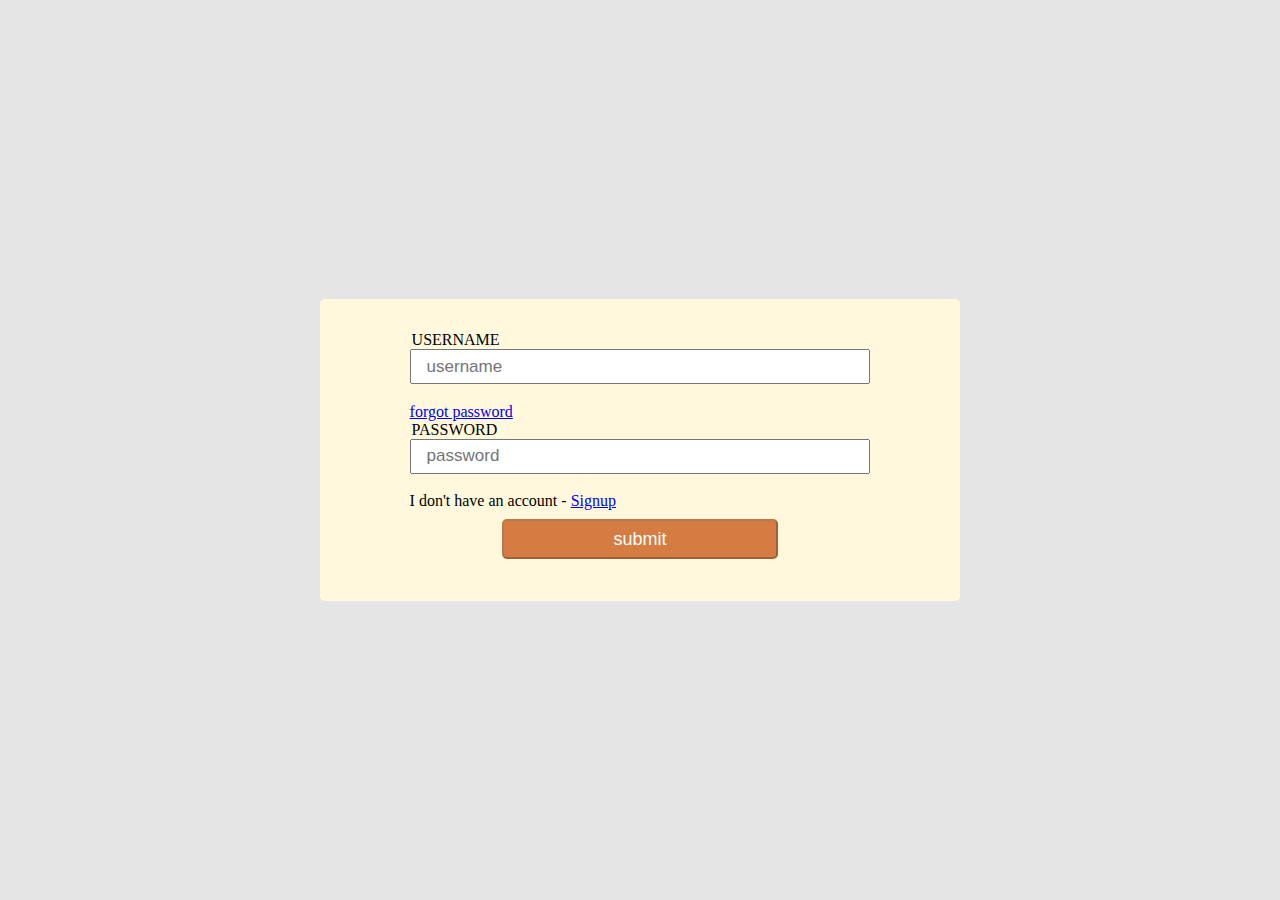
==== index.html @ df5c3990 "boom" ====
<!DOCTYPE html>
<html lang="en">
<head>
    <meta charset="UTF-8">
    <meta name="viewport" content="width=device-width, initial-scale=1.0">
    <link rel="stylesheet" href="style/style.css">
    <title>emmo | login page</title>
</head>
<body>
    <main>
        <form>
            <div class="input-char">
                <div>
                    <legend for="username">USERNAME</legend>
                    <input type="text" id="username" placeholder="username" required>
                </div>
                <div>
                    <a href="pages/forgot.html">forgot password</a>
                    <legend for="password">PASSWORD</legend>
                    <input type="password" id="password" placeholder="password" required>
                </div>
            </div>
            <div class="to-other">
                <span>I don't have an account - <a href="pages/sign-up.html"> Signup</a></span>
            </div>
            <input type="submit" value="submit" disabled>
        </form>
    </main>
    <script src="js/login.js"></script>
</body>
</html>
---- style/style.css ----
html, body {
    width: 100%;
    height: 100vh;
    margin: 0;
    padding: 0;
    background: #E5E5E5;
}
* {
    box-sizing: border-box;
}
body {
    display: flex;
    flex-direction: row;
    justify-content: center;
    align-items: center;
}
main {
    width: 50%;
    border-radius: 5px;
    background: #fff8dc;
    padding: 2.5% 7%;
}
main > form {
    width: 100%;
    padding: 0;
}
main > form > div.input-char > div.name {
    display : flex;
    flex-direction: row;
    justify-content: space-between;
    flex-wrap: nowrap;
    margin-bottom: 2%;
}
main > form > div.input-char > div.name input {
    width: 100%;
}
input[type="text"], input[type="email"], input[type="password"], input[type="number"] {
    width: 100%;
    height: 35px;
    padding-left: 15px;
    font-size: 17px;
    margin-bottom: 4%;
}
input[type="submit"] {
    width: 60%;
    height: 40px;
    text-align: center;
    margin: 2% 20%;
    background: #d47c41;
    color: #FFFFFF;
    font-size: 18px;
    border-radius: 5px;
    cursor: pointer;
}
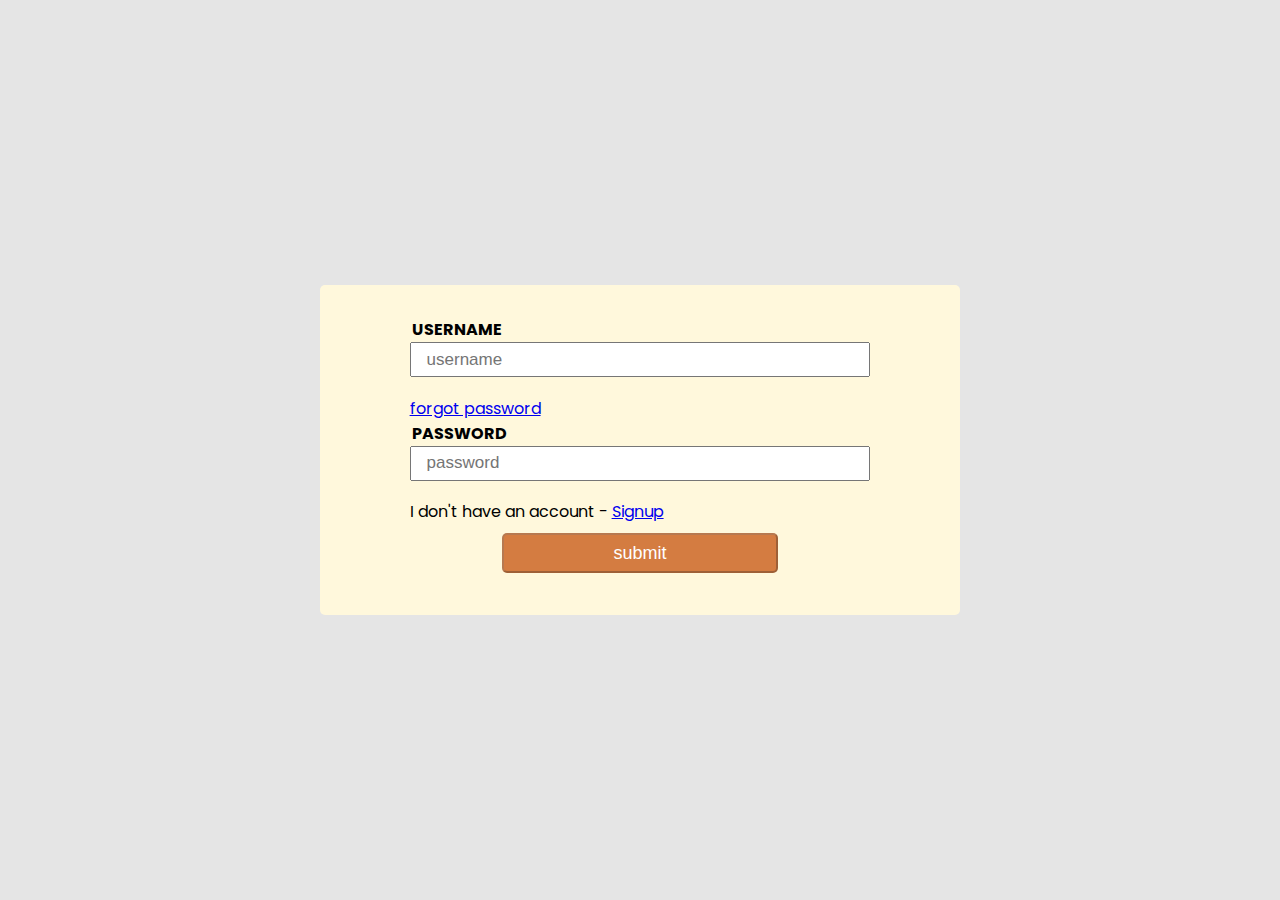
==== commit d790a2c6: "2" ====
--- a/index.html
+++ b/index.html
@@ -8,6 +8,7 @@
 </head>
 <body>
     <main>
+      <div class="loader"></div>
         <form>
             <div class="input-char">
                 <div>
@@ -23,9 +24,9 @@
             <div class="to-other">
                 <span>I don't have an account - <a href="pages/sign-up.html"> Signup</a></span>
             </div>
-            <input type="submit" value="submit" disabled>
+            <input type="submit" id="submit" value="submit">
         </form>
     </main>
     <script src="js/login.js"></script>
 </body>
-</html>+</html>
--- a/style/style.css
+++ b/style/style.css
@@ -1,3 +1,4 @@
+@import url('https://fonts.googleapis.com/css2?family=Poppins:wght@300&display=swap');
 html, body {
     width: 100%;
     height: 100vh;
@@ -13,12 +14,31 @@
     flex-direction: row;
     justify-content: center;
     align-items: center;
+    font-family: 'Poppins', 'Franklin Gothic Medium', 'Arial Narrow', Arial, sans-serif;
 }
 main {
     width: 50%;
     border-radius: 5px;
     background: #fff8dc;
     padding: 2.5% 7%;
+    position: relative;
+    display: flex;
+    flex-direction: column;
+    justify-content: center;
+    align-items: center;
+}
+@media (max-width: 500px) {
+  main {
+      width: 90%;
+  }
+}
+@media (min-width: 501px) and (max-width: 799px) {
+  main {
+      width: 70%;
+  }
+}
+h1 {
+    margin-top: 0;
 }
 main > form {
     width: 100%;
@@ -31,8 +51,11 @@
     flex-wrap: nowrap;
     margin-bottom: 2%;
 }
-main > form > div.input-char > div.name input {
-    width: 100%;
+legend {
+    font-weight: 700;
+}
+main > form > div.input-char > div.name > input {
+    width: 90%;
 }
 input[type="text"], input[type="email"], input[type="password"], input[type="number"] {
     width: 100%;
@@ -51,4 +74,28 @@
     font-size: 18px;
     border-radius: 5px;
     cursor: pointer;
-}+}
+
+.loader {
+    z-index: 1000;
+    display: none;
+    position: absolute;
+    border: 25px solid #928383;
+    border-radius: 50%;
+    border-top: 25px solid #a75c31;
+    width: 150px;
+    height: 150px;
+    -webkit-animation: spin 1s linear infinite; /* Safari */
+    animation: spin 1s linear infinite;
+}
+
+/* Safari */
+@-webkit-keyframes spin {
+    0% { -webkit-transform: rotate(0deg); }
+    100% { -webkit-transform: rotate(360deg); }
+}
+
+@keyframes spin {
+    0% { transform: rotate(0deg); }
+    100% { transform: rotate(360deg); }
+}
